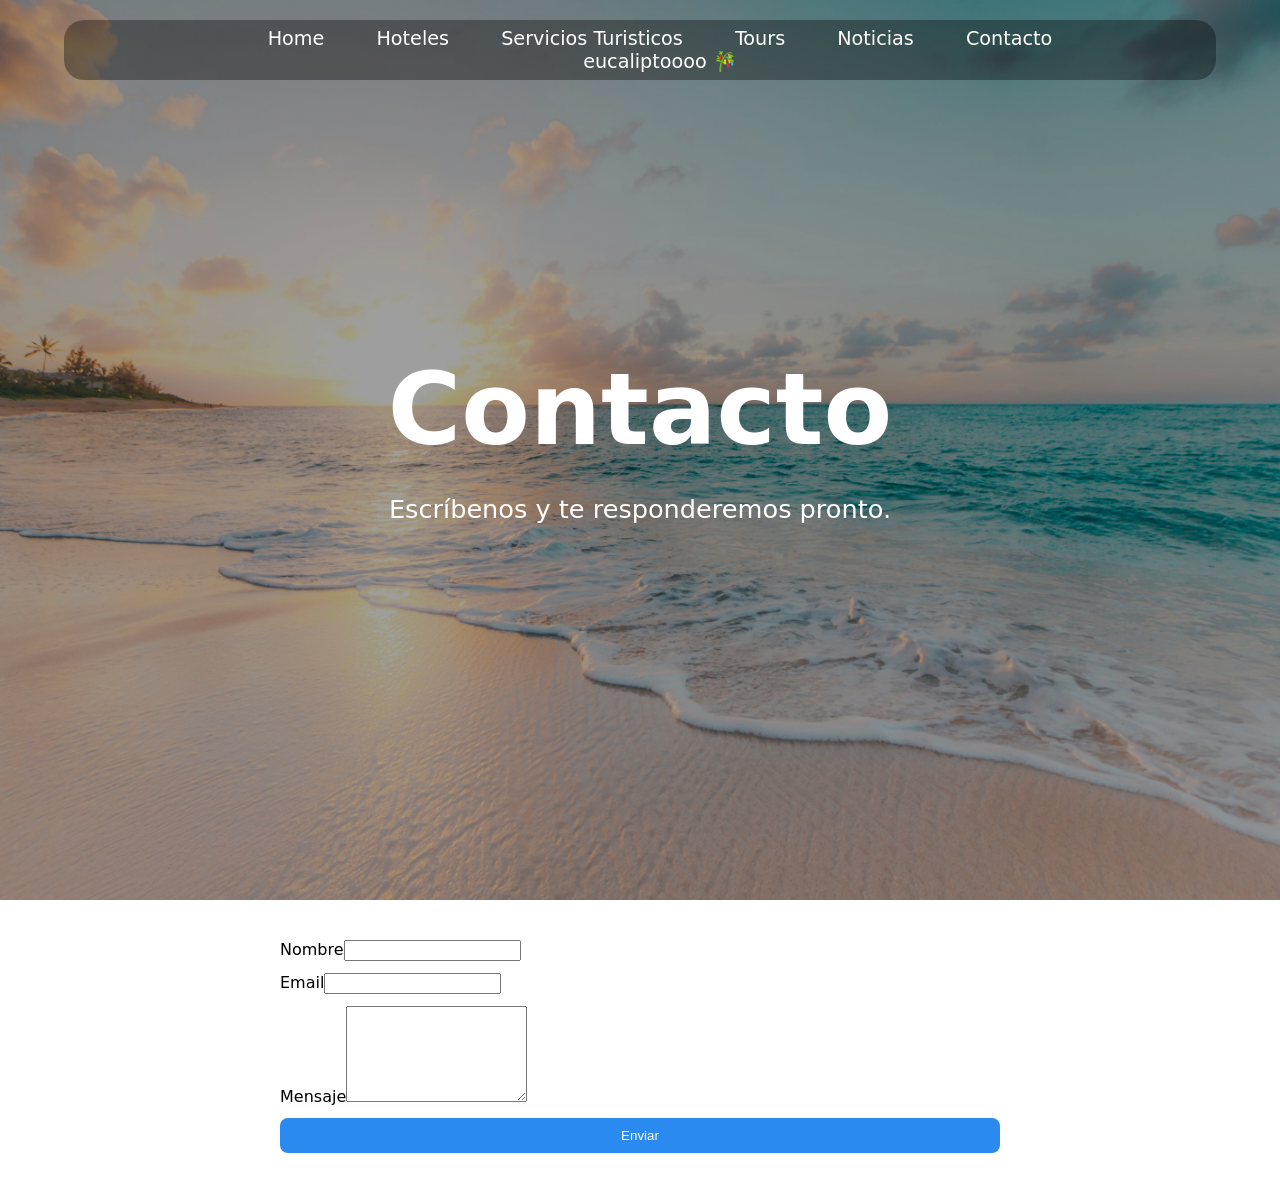
==== contacto.html @ 59dd130c "Se agregaron imagenes nuevas al carrusel y se crearon nuevas paginas html para contacto y noticias a" ====
<!DOCTYPE html>
<html lang="es">
<head>
    <meta charset="UTF-8">
    <meta name="viewport" content="width=device-width, initial-scale=1.0">
    <link rel="preconnect" href="https://fonts.googleapis.com">
    <link rel="preconnect" href="https://fonts.gstatic.com" crossorigin>
    <link href="https://fonts.googleapis.com/css2?family=Alatsi&display=swap" rel="stylesheet">
    <title>Contacto - Costa Michoacán</title>
    <link rel="stylesheet" href="index.css">
</head>
<body>
    <main>
        <section id="Titulo">
            <nav>
                <div class="container">
                    <input type="checkbox" id="menu-toggle" style="display: none;">
                    <label for="menu-toggle" class="des-menu">&#9776</label>
                    <ul id="menu" class="menu">
                        <li><a href="index.html">Home</a></li>
                        <li><a href="hoteles.html">Hoteles</a></li>
                        <li><a href="serviciosTuristicos.html">Servicios Turisticos</a></li>
                        <li><a href="Tours.html">Tours</a></li>
                        <li><a href="noticias.html">Noticias</a></li>
                        <li><a href="contacto.html">Contacto</a></li>
                        <li><a href="https://www.youtube.com/watch?v=sJ_CGkYJjFk" target="_blank">eucaliptoooo 🎋</a></li>
                    </ul>
                </div>
            </nav>
            <div class="container">
                <h1>Contacto</h1>
                <p style="color:white; font-size:1.6em;">Escríbenos y te responderemos pronto.</p>
            </div>
        </section>

        <section style="padding: 40px; max-width:800px; margin:auto;">
            <form action="#" method="post" style="display:flex; flex-direction:column; gap:12px;">
                <label>Nombre<input type="text" name="name" required></label>
                <label>Email<input type="email" name="email" required></label>
                <label>Mensaje<textarea name="message" rows="6" required></textarea></label>
                <button type="submit" style="padding:10px 18px; border-radius:8px; background:#2b8aef; color:white; border:none;">Enviar</button>
            </form>
        </section>
    </main>
    <div id="bg-carousel" aria-hidden="true"></div>
    <script src="js/carousel.js"></script>
</body>
</html>
---- index.css ----
* {
	box-sizing: border-box;
}

h1 {
	font-size: 4em;
}

body {
	font-family: system-ui, -apple-system, BlinkMacSystemFont, 'Segoe UI', Roboto, Oxygen, Ubuntu, Cantarell, 'Open Sans', 'Helvetica Neue', sans-serif;
	margin: 0;
}

p {
	font-size: 1.5em;
}

#link1 {
	font-size: 1.5em;
}

.container {

	max-width: 1000px;
	margin: auto;
}

.des-menu {
	display: none;
	font-size: 1.5em;
	color: white;
	cursor: pointer;
}

nav {
	border-radius: 20px;
	background-color: rgba(0, 0, 0, 0.345);
	width: 90%;
	margin-top: 20px;
	margin-left: auto;
	margin-right: auto;
	position: fixed;
	top: 0;
	left: 0;
	right: 0;
	z-index: 1000;
}

nav li {
	list-style: none;
	display: inline;
	margin: 23px;
	justify-content: space-between;
}

nav .container {
	font-size: 1.2em;
	height: 60px;
	display: flex;
	flex-direction: row;
	justify-content: center;
	align-items: center;
	text-align: center;
}

nav .container a {
	color: white;
	margin-top: 0;
	margin-bottom: 0;
	text-decoration: none;
	margin: none;
}

#Titulo {
	height: 100vh;
	align-content: center;
	text-align: center;
	flex-direction: column;
	display: flex;
	color: white;
	/* background default removido: ahora usaremos un contenedor absoluto para el carrusel */
	position: relative; /* necesario para posicionar el carrusel absoluto */
}

#Titulo #texto1 {
	padding: 0px 20px;
	margin: auto;
}

#Titulo h1 {
	margin: 0;
	font-size: 100px;
}

#Playas {
	display: flex;
	flex-direction: row;
	justify-content: space-evenly;
	text-align: center;
	align-items: baseline;
	background-image: linear-gradient(0deg, rgba(0, 0, 0, 0.33)), url(img/jonathan-borba-TlrVTwdg7LA-unsplash.jpg);
	background-repeat: no-repeat;
}

#Playas .containerP {
	align-items: center;
	text-align: center;
	align-content: center;
	background-position: center center;
	background-color: rgb(227, 220, 220);
	min-width: 550px;
	max-width: 1400px;
	width: 30%;
	text-align: left;
	margin: 20px;
	margin-top: 10%;
	border-radius: 20px;
}

#Playas p {
	margin: 0;
	padding: 20px 5px;
	padding-left: 20px;
	color: black;
	justify-content: justify;
	padding: 5px;
}

#Playas h2 {
	font-size: 2em;
	margin: 10px;
}

#Playas .containerP img{
	height: 25px;
	width: 25px;
	margin-right: 10px;
}

#Playas .containerP a {
	color: black;
	font-size: 1.2em;
	margin-left: 20px;
	padding-bottom: 20px;
}

.valoracion {
    position: relative;
    overflow: hidden;
    display: inline-block;
}

.valoracion input {
    position: absolute;
    top: -100px;
}


.valoracion label {
    float: right;
    color: #c1b8b8;
    font-size: 50px; 
}

.valoracion label:hover,
.valoracion label:hover ~ label,
.valoracion input:checked ~ label {
    color: #ffff00;
}

#Playas .hacienda {
	background-image: url("img/hotel_hacienda_trinidad.png");
	margin: auto;
	background-size: cover;
	background-position: center center;
	background-repeat: no-repeat;
	height: 400px;
	width: 350px;
	margin-top: 20px;
}

#Playas .camilaPalace {
	background-image: url("img/hotel_Camila_Palace.png");
	margin: auto;
	background-size: cover;
	background-position: center center;
	background-repeat: no-repeat;
	height: 400px;
	width: 350px;
	margin-top: 20px;
}

#Playas .kalakiAtl {
	background-image: url("img/hotel_Kalaki_Atl.png");
	margin: auto;
	background-size: cover;
	background-position: center center;
	background-repeat: no-repeat;
	height: 400px;
	width: 350px;
	margin-top: 20px;
}

#Playas .lasPeñas {
	background-image: url("img/hotel_las_penas.png");
	margin: auto;
	background-size: cover;
	background-position: center center;
	background-repeat: no-repeat;
	height: 400px;
	width: 350px;
	margin-top: 20px;
}

#servicios {
	display: flex;
	flex-direction: column;
	justify-content: space-between;
	text-align: center;
	align-items: center;
	background-image: linear-gradient(0deg, rgba(0, 0, 0, 0.33)), url(img/jonathan-borba-TlrVTwdg7LA-unsplash.jpg);
	height: auto;
}

#servicios h1 {
	font-size: 5em;
	margin: 10px;
	text-align: center;
	color: white;
	margin-top: 100px;
}

#servicios #servicio1, #servicio2, #servicio3 {
	width: 90%;
	height: 200px;
	background-color: rgba(255, 255, 255, 0.33);
	border-radius: 100px;
	margin: 20px;
	align-items: right;
	display: flex;
	flex-direction: row;
	justify-content: space-between;	
}

#servicios #imgServicio1, #imgServicio2, #imgServicio3 {
	height: 100%;
	width: 50%;
	background-repeat: no-repeat;
	background-size: cover;
	border-radius: 100px;
	background-position-y: -100px;
}

#servicios #imgServicio1{
	background-image: url(img/servicios_boda_playa.jpeg);
}
#servicios #imgServicio2{
	background-image: url(img/servicios_spa.jpg);
}

#servicios #imgServicio3{
	background-image: url(img/ElFaro.jpg);
}

#servicios #texto {
	font-size: 2.5em;
	color: white;
	display: grid;
	place-items: center;
	width:45%;
}

#servicios a{
	color: white;
	text-decoration: none;
}

#Bodas {
	background-image: linear-gradient(0deg, rgba(0, 0, 0, 0.33)), url(img/boda_playa.jpg);
	background-size: cover;
	background-position: center center;
	background-repeat: no-repeat;
	height: auto;
	margin-top: 0;
	display: flex;
}

#Bodas #texto1{
	display: grid;
	place-content: center;
	color: white;
	text-align: left;
	background-color: rgba(0, 0, 0, 0.33);
	border-radius: 20px;
	width: 45%;
	margin-left: 5%;
	margin-top: 100px;
}

#Bodas #texto1 p{
	text-align: justify;
	margin: 20px;
	margin-left: 50px;
	margin-right: 50px;
	font-size: 2.2em
}

#Bodas .textos{
	display: flex;
	flex-direction: column;
	justify-content: space-between;
	width: 45%;
	margin-left: 5%;
	margin-right: 5%;
	margin-top: 100px;
}

#Bodas #texto2, #texto3, #texto4, #texto5{
	color: white;
	text-align: center;
	font-size: clamp(0.8em, 1.5rem, 1.5em);
	background-color: rgba(0, 0, 0, 0.33);
	border-radius: 20px;
	height: auto;
}

#Bodas #texto5{
	margin-bottom: 100px;
}

#Bodas h2{
	color: white;
	text-align: left;
	height: auto;
	margin: 0;
	margin-left: 10px;
	margin-top: 10px;
}

#Bodas p{
	text-align: left;
	margin-left: 10px;
	margin: 5px;
}

#Tours {
	display: flex;
	flex-direction: row;
	justify-content: space-evenly;
	text-align: center;
	align-items: baseline;
	background-image: linear-gradient(0deg, rgba(0, 0, 0, 0.33)), url(img/jonathan-borba-TlrVTwdg7LA-unsplash.jpg);
	background-repeat: no-repeat;
}

#Tours .containerP {
	align-items: center;
	text-align: center;
	align-content: center;
	background-position: center center;
	background-color: rgb(227, 220, 220);
	min-width: 550px;
	max-width: 1400px;
	width: 30%;
	text-align: left;
	margin: 20px;
	margin-top: 10%;
	border-radius: 20px;
}


#Tours .Ixtapilla, .albercas, .bucerias {
	background-repeat: no-repeat;
	background-position: center center;
	background-size: cover;
	overflow: hidden;
	height: 400px;
	width: 350px; 
	margin: auto auto;
	margin-top: 20px;
}

#Tours .Ixtapilla img, .albercas img, .bucerias img {
	width: 100%;
	height: 100%;
}



@media (max-width: 720px) {

	nav {
		margin: 10px;
		width: 65px;
		height: 65px;
		border-radius: 50%;
	}
	
	.des-menu {
		display: block;
		margin: auto;
	}

	#menu {
		display: none;
		flex-direction: column;
		position: absolute; 
		left: 0;
		top: 70px;
		width: 150px;
		padding: 10px 0;
		text-align: center;
		background-color: rgba(0, 0, 0, 0.50);
		border-radius: 20px;
	}

	#menu-toggle:checked ~ #menu {
		display: flex;
	}

	#menu li {
		margin: 10px 0;
	}

	#Titulo h1 {
		font-size: 4em;
		font-family: "Alatsi", sans-serif;
		font-weight: 400;
		font-style: normal;

	}

	#Playas {
		flex-direction: column;
		height: auto;
		width: 100%;
	}

	#Titulo #texto1 {
		font-size: 2em;
		margin: auto;
		padding: 0 10px;

	}

	#Playas .containerP {
		min-width: auto;
		margin: 10px auto;
		padding: 10px;
		width: 90%;
		margin-top: 20px;
	}

	#Playas #textP1 {
		width: 50%;
		text-align: left;
		width: auto;
		margin-top: 20px;
		margin-left: 5%;
		margin-right: 5%;
		font-size: 60px;
		padding-bottom: 10%;

	}

	#Playas #linkFaro {
		margin-top: 20px;
		font-size: 1.5em;
		margin-left: 5%;
		margin-bottom: 20px;
	}

	#Playas .hacienda{
		width: auto;
		height: 300px;
		margin: auto;
		margin-top: 10px;
	}

	#Playas .camilaPalace{
		width: auto;
		height: 300px;
		margin: auto;
		margin-top: 10px;
	}

	#Playas .kalakiAtl{
		width: auto;
		height: 300px;
		margin: auto;
		margin-top: 10px;
	}

	#Playas .lasPeñas{
		width: auto;
		height: 300px;
		margin: auto;
		margin-top: 10px;
	}

	#servicios h1 {
		font-size: 3em;
		margin-top: 50px;
	}

	#imgServicio1, #imgServicio2, #imgServicio3 {
		display: none;
	}

	#servicios #texto {
		font-size: 1.5em;
		width: 100%;
	}

	#Bodas {
		flex-direction: column;
		height: auto;
	}

	#Bodas #texto1{
		width: 90%;
		margin-left: auto;
		margin-right: auto;
		margin-top: 50px;
		font-size: 0.5em;
	}

	#Bodas .textos{
		width: 90%;
		margin-top: 50px;
		font-size: 0.5em;
	}

	#Bodas #texto2, #texto3, #texto4, #texto5{
		margin-bottom: 20px;
	}
}

.service-text span {
	display: inline-block;
	transition: transform 220ms cubic-bezier(.2,.9,.2,1), color 220ms;
	will-change: transform;
	cursor: default;
}
.service-text span.grow {
	transform: scale(1.35);
	color: #ffeb3b;
}
.service-text {
	cursor: pointer;
	-webkit-user-select: none;
	user-select: none;
}

#bg-carousel {
	position: absolute;
	inset: 0;
	z-index: -1; 
	overflow: hidden;
}

#bg-carousel .slide {
	position: absolute;
	inset: 0;
	background-size: cover;
	background-position: center center;
	background-repeat: no-repeat;
	opacity: 0;
	transition: opacity 1s ease-in-out;
}

#bg-carousel .slide.show {
	opacity: 1;
}

#bg-carousel::after {
	content: '';
	position: absolute;
	inset: 0;
	background: linear-gradient(0deg, rgba(0,0,0,0.33), rgba(0,0,0,0.33));
	pointer-events: none;
}

.news-list {
	width: 100%;
}
.news-strip {
	display: block;
	width: 90%;
	background: rgba(255,255,255,0.06);
	color: white;
	padding: 24px 40px;
	box-sizing: border-box;
	border-top: 1px solid rgba(255,255,255,0.06);
	border-bottom: 1px solid rgba(0,0,0,0.12);
	transition: transform 220ms ease, background 220ms;
}

#noticias {
	background-image: linear-gradient(0deg, rgba(0, 0, 0, 0.33)), url(img/jonathan-borba-TlrVTwdg7LA-unsplash.jpg);
	background-size: cover;
	background-position: center center;
	background-repeat: no-repeat;
	color: white;
	margin:none;
	height: 150vh;
}

#noticias h1 {
	text-align: center;
	margin-top: 0	;
	padding-top: 40px;
}

.news-strip{
	margin-bottom: 50px;
}
.news-strip h3 {
	margin: 0 0 6px 0;
	font-size: 1.6em;
}
.news-strip p {
	margin: 0;
	opacity: 0.95;
}
.news-strip:hover {
	transform: scale(1.02);
	background: rgba(255,255,255,0.10);
}

@media (max-width: 720px) {
	.news-strip {
		padding: 18px 20px;
	}
	.news-strip h3 { font-size: 1.3em; }
}
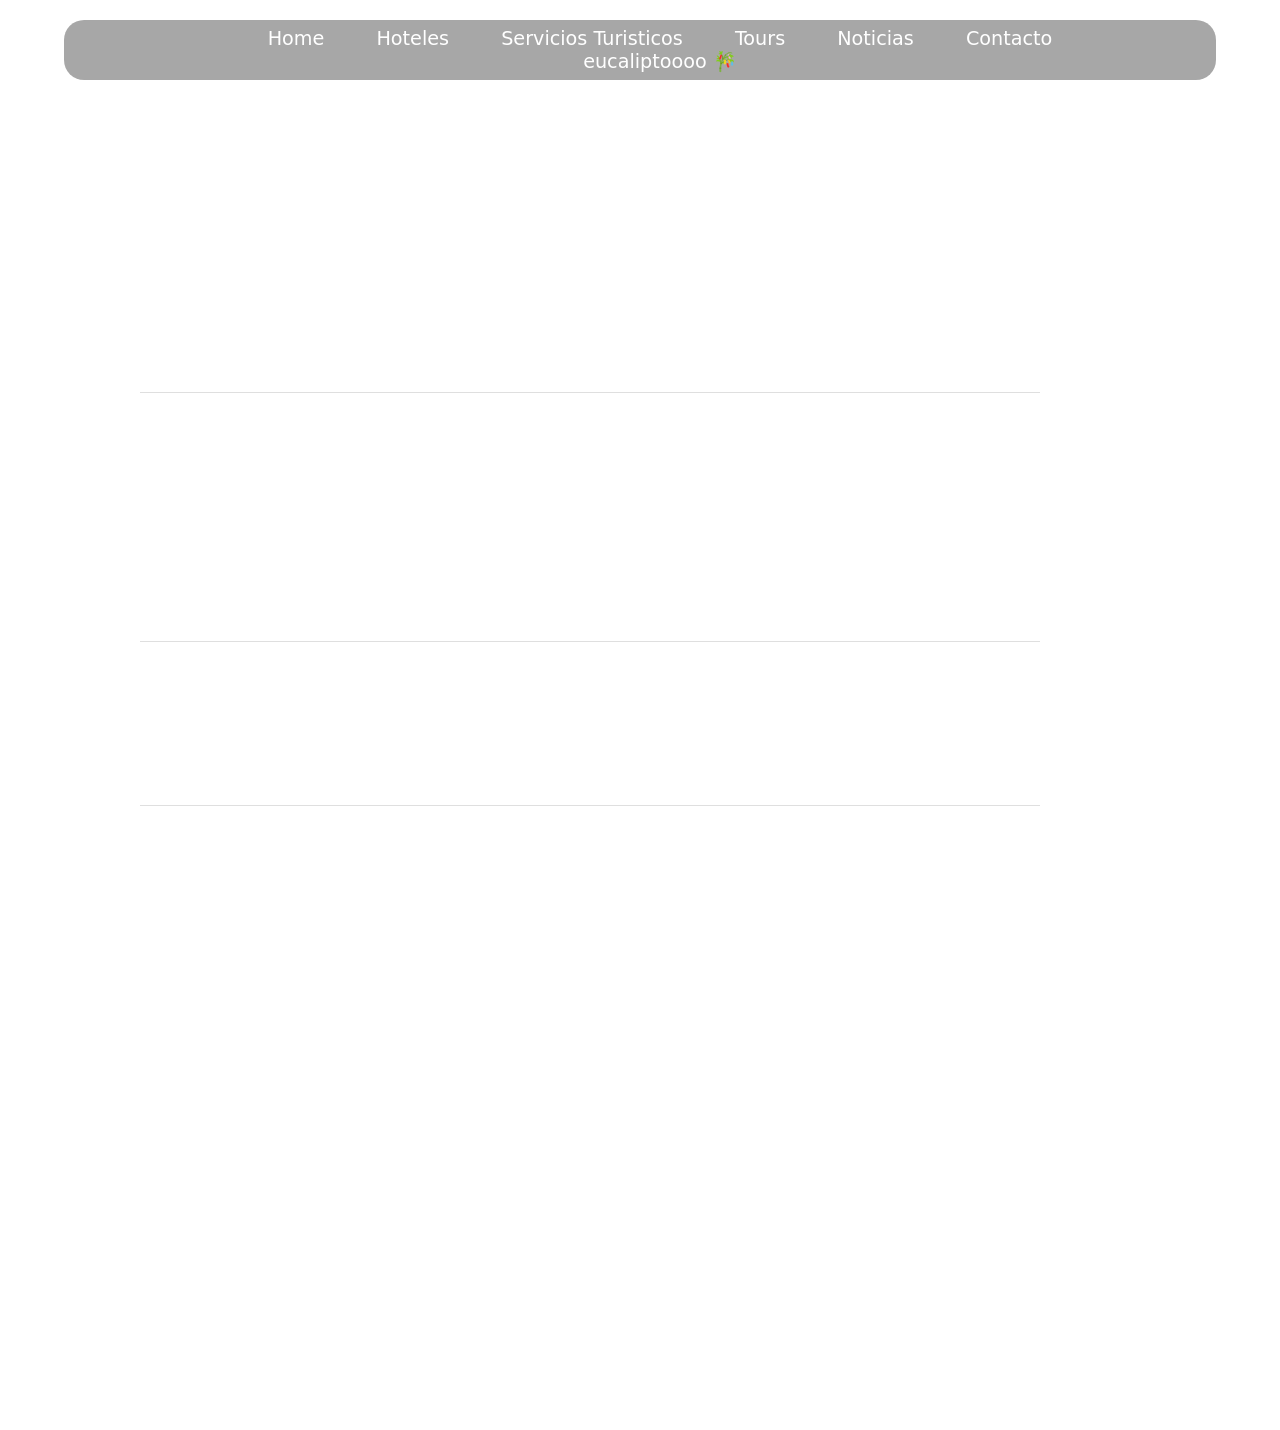
==== commit e7043318: "Contactos alv" ====
--- a/contacto.html
+++ b/contacto.html
@@ -11,7 +11,7 @@
 </head>
 <body>
     <main>
-        <section id="Titulo">
+        <section id="noticias">
             <nav>
                 <div class="container">
                     <input type="checkbox" id="menu-toggle" style="display: none;">
@@ -30,19 +30,40 @@
             <div class="container">
                 <h1>Contacto</h1>
                 <p style="color:white; font-size:1.6em;">Escríbenos y te responderemos pronto.</p>
+
+                <div class="news-strip">
+                <div class="container">
+                    <h3>Oficinas:</h3>
+                    <p>Encuentranos en nuestra oficina en Av. Lázaro Cardenas #3141 en Coahuayana de Hidalgo, Michoacán ó contactanos al 3131592502 en horario de 8:00 a.m. a 6:00 </p>
+                </div>
+            </div>
+
+            <div class="news-strip">
+                <div class="container">
+                    <h3>Redes Sociales:</h3>
+
+                    <ul style="font-size: 22px;">
+                    
+                        <li>Facebook: Costa Michoacán</li>
+                        <li>Instagram: Costa.Michoacán</li>
+                        <li>X: costa_michoacan</li>
+                    </ul>
+                </div>
+            </div>
+
+            <div class="news-strip">
+                <div class="container">
+                    <h3>Correo:</h3>
+                    <p>costamichoacan@gmail.com</p>
+                </div>
+            </div>
             </div>
         </section>
 
         <section style="padding: 40px; max-width:800px; margin:auto;">
-            <form action="#" method="post" style="display:flex; flex-direction:column; gap:12px;">
-                <label>Nombre<input type="text" name="name" required></label>
-                <label>Email<input type="email" name="email" required></label>
-                <label>Mensaje<textarea name="message" rows="6" required></textarea></label>
-                <button type="submit" style="padding:10px 18px; border-radius:8px; background:#2b8aef; color:white; border:none;">Enviar</button>
-            </form>
+           
         </section>
     </main>
-    <div id="bg-carousel" aria-hidden="true"></div>
-    <script src="js/carousel.js"></script>
+
 </body>
 </html>
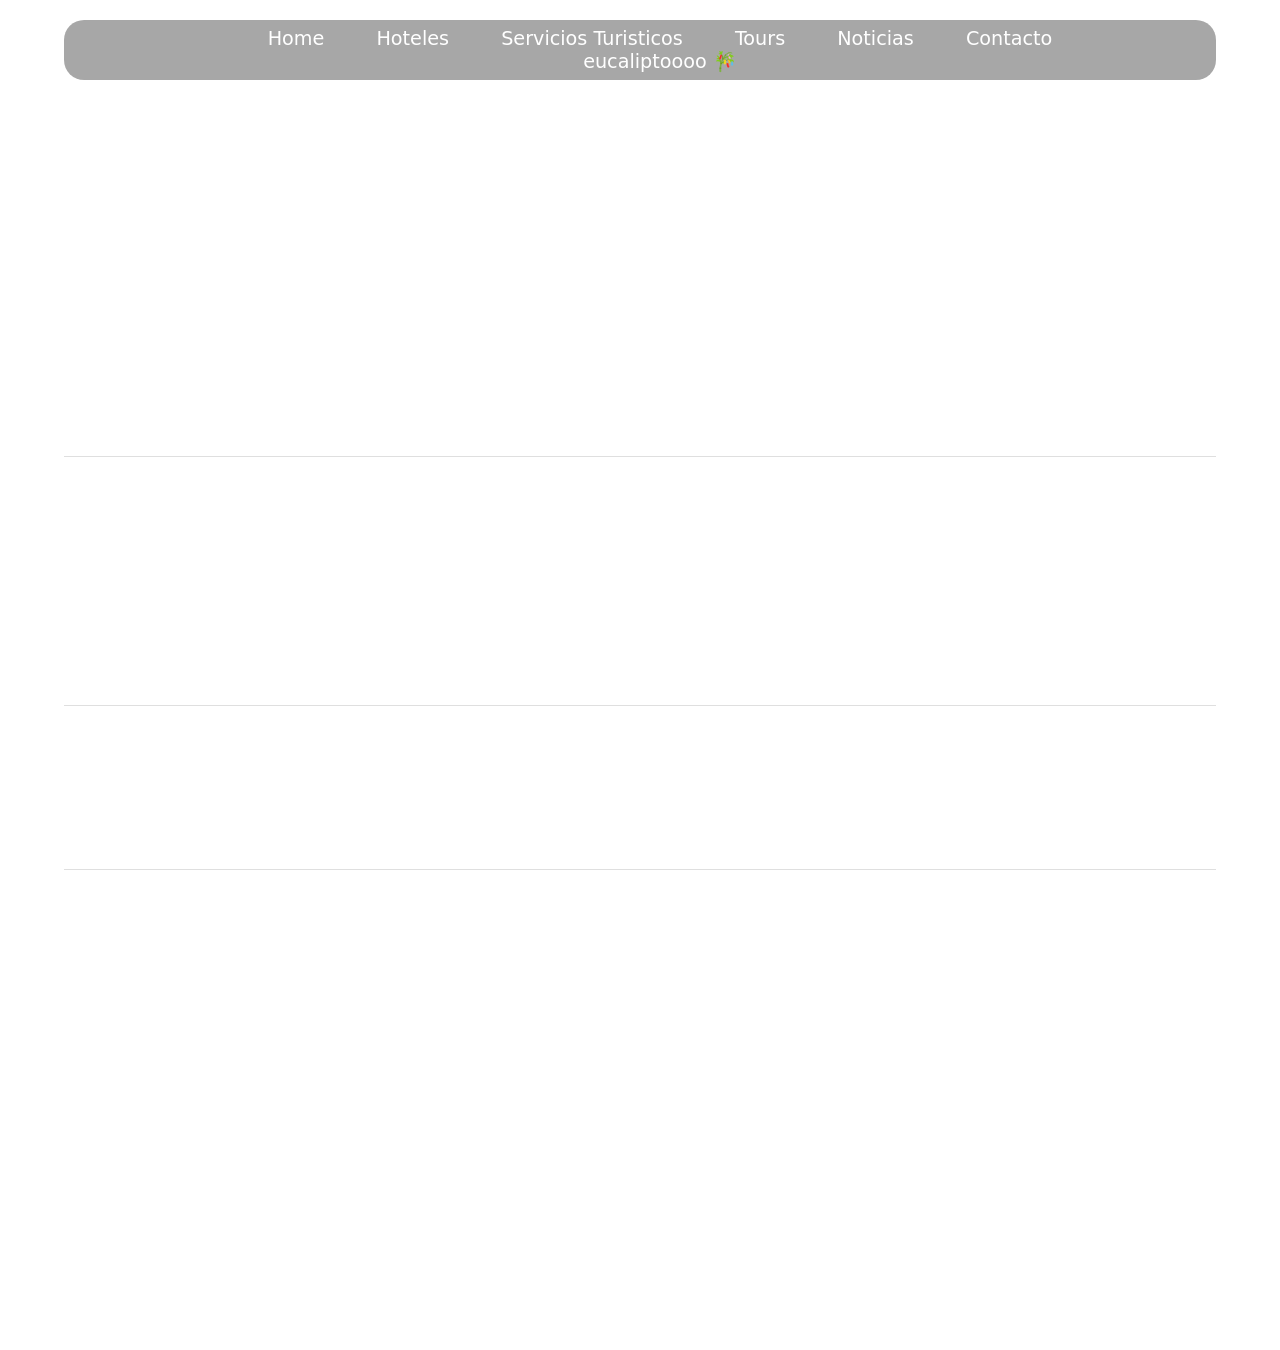
==== commit f349a49e: "Se agregaron cambios en los img para favorecer la accesibilidad visual de las imágenes en la página " ====
--- a/contacto.html
+++ b/contacto.html
@@ -30,8 +30,9 @@
             <div class="container">
                 <h1>Contacto</h1>
                 <p style="color:white; font-size:1.6em;">Escríbenos y te responderemos pronto.</p>
-
-                <div class="news-strip">
+            </div>
+            
+            <div class="news-strip">
                 <div class="container">
                     <h3>Oficinas:</h3>
                     <p>Encuentranos en nuestra oficina en Av. Lázaro Cardenas #3141 en Coahuayana de Hidalgo, Michoacán ó contactanos al 3131592502 en horario de 8:00 a.m. a 6:00 </p>
@@ -57,11 +58,6 @@
                     <p>costamichoacan@gmail.com</p>
                 </div>
             </div>
-            </div>
-        </section>
-
-        <section style="padding: 40px; max-width:800px; margin:auto;">
-           
         </section>
     </main>
 
--- a/index.css
+++ b/index.css
@@ -168,182 +168,7 @@
     color: #ffff00;
 }
 
-#Playas .hacienda {
-	background-image: url("img/hotel_hacienda_trinidad.png");
-	margin: auto;
-	background-size: cover;
-	background-position: center center;
-	background-repeat: no-repeat;
-	height: 400px;
-	width: 350px;
-	margin-top: 20px;
-}
-
-#Playas .camilaPalace {
-	background-image: url("img/hotel_Camila_Palace.png");
-	margin: auto;
-	background-size: cover;
-	background-position: center center;
-	background-repeat: no-repeat;
-	height: 400px;
-	width: 350px;
-	margin-top: 20px;
-}
-
-#Playas .kalakiAtl {
-	background-image: url("img/hotel_Kalaki_Atl.png");
-	margin: auto;
-	background-size: cover;
-	background-position: center center;
-	background-repeat: no-repeat;
-	height: 400px;
-	width: 350px;
-	margin-top: 20px;
-}
-
-#Playas .lasPeñas {
-	background-image: url("img/hotel_las_penas.png");
-	margin: auto;
-	background-size: cover;
-	background-position: center center;
-	background-repeat: no-repeat;
-	height: 400px;
-	width: 350px;
-	margin-top: 20px;
-}
-
-#servicios {
-	display: flex;
-	flex-direction: column;
-	justify-content: space-between;
-	text-align: center;
-	align-items: center;
-	background-image: linear-gradient(0deg, rgba(0, 0, 0, 0.33)), url(img/jonathan-borba-TlrVTwdg7LA-unsplash.jpg);
-	height: auto;
-}
-
-#servicios h1 {
-	font-size: 5em;
-	margin: 10px;
-	text-align: center;
-	color: white;
-	margin-top: 100px;
-}
-
-#servicios #servicio1, #servicio2, #servicio3 {
-	width: 90%;
-	height: 200px;
-	background-color: rgba(255, 255, 255, 0.33);
-	border-radius: 100px;
-	margin: 20px;
-	align-items: right;
-	display: flex;
-	flex-direction: row;
-	justify-content: space-between;	
-}
-
-#servicios #imgServicio1, #imgServicio2, #imgServicio3 {
-	height: 100%;
-	width: 50%;
-	background-repeat: no-repeat;
-	background-size: cover;
-	border-radius: 100px;
-	background-position-y: -100px;
-}
-
-#servicios #imgServicio1{
-	background-image: url(img/servicios_boda_playa.jpeg);
-}
-#servicios #imgServicio2{
-	background-image: url(img/servicios_spa.jpg);
-}
-
-#servicios #imgServicio3{
-	background-image: url(img/ElFaro.jpg);
-}
-
-#servicios #texto {
-	font-size: 2.5em;
-	color: white;
-	display: grid;
-	place-items: center;
-	width:45%;
-}
-
-#servicios a{
-	color: white;
-	text-decoration: none;
-}
-
-#Bodas {
-	background-image: linear-gradient(0deg, rgba(0, 0, 0, 0.33)), url(img/boda_playa.jpg);
-	background-size: cover;
-	background-position: center center;
-	background-repeat: no-repeat;
-	height: auto;
-	margin-top: 0;
-	display: flex;
-}
-
-#Bodas #texto1{
-	display: grid;
-	place-content: center;
-	color: white;
-	text-align: left;
-	background-color: rgba(0, 0, 0, 0.33);
-	border-radius: 20px;
-	width: 45%;
-	margin-left: 5%;
-	margin-top: 100px;
-}
-
-#Bodas #texto1 p{
-	text-align: justify;
-	margin: 20px;
-	margin-left: 50px;
-	margin-right: 50px;
-	font-size: 2.2em
-}
-
-#Bodas .textos{
-	display: flex;
-	flex-direction: column;
-	justify-content: space-between;
-	width: 45%;
-	margin-left: 5%;
-	margin-right: 5%;
-	margin-top: 100px;
-}
-
-#Bodas #texto2, #texto3, #texto4, #texto5{
-	color: white;
-	text-align: center;
-	font-size: clamp(0.8em, 1.5rem, 1.5em);
-	background-color: rgba(0, 0, 0, 0.33);
-	border-radius: 20px;
-	height: auto;
-}
-
-#Bodas #texto5{
-	margin-bottom: 100px;
-}
-
-#Bodas h2{
-	color: white;
-	text-align: left;
-	height: auto;
-	margin: 0;
-	margin-left: 10px;
-	margin-top: 10px;
-}
-
-#Bodas p{
-	text-align: left;
-	margin-left: 10px;
-	margin: 5px;
-}
-
-#Tours {
+#Playas {
 	display: flex;
 	flex-direction: row;
 	justify-content: space-evenly;
@@ -351,9 +176,12 @@
 	align-items: baseline;
 	background-image: linear-gradient(0deg, rgba(0, 0, 0, 0.33)), url(img/jonathan-borba-TlrVTwdg7LA-unsplash.jpg);
 	background-repeat: no-repeat;
-}
-
-#Tours .containerP {
+	background-position: center center;
+	background-size: cover;
+	height: auto;
+}
+
+#Playas .containerP {
 	align-items: center;
 	text-align: center;
 	align-content: center;
@@ -368,8 +196,7 @@
 	border-radius: 20px;
 }
 
-
-#Tours .Ixtapilla, .albercas, .bucerias {
+#Playas .hacienda,  .kalakiAtl, .lasPeñas, .camilaPalace {
 	background-repeat: no-repeat;
 	background-position: center center;
 	background-size: cover;
@@ -380,7 +207,212 @@
 	margin-top: 20px;
 }
 
-#Tours .Ixtapilla img, .albercas img, .bucerias img {
+#Playas .hacienda img {
+	width: 90%;
+	height: 90%;
+	margin-top: 20px;
+	margin-left: 30px;
+	margin-right: 30px;
+}
+
+#Playas .camilaPalace img {
+	width: 90%;
+	height: 90%;
+	margin-top: 20px;
+	margin-left: 30px;
+	margin-right: 30px;
+}
+
+#Playas .kalakiAtl img{
+	width: 90%;
+	height: 90%;
+	margin-top: 20px;
+	margin-left: 30px;
+	margin-right: 30px;
+}
+
+#Playas .lasPeñas img {
+	width: 90%;
+	height: 90%;
+	margin-top: 20px;
+	margin-left: 30px;
+	margin-right: 30px;
+}
+
+#servicios {
+	display: flex;
+	flex-direction: column;
+	justify-content: space-evenly;
+	text-align: center;
+	align-items: center;
+	background-image: linear-gradient(0deg, rgba(0, 0, 0, 0.33)), url(img/jonathan-borba-TlrVTwdg7LA-unsplash.jpg);
+	height: 100vh;
+	background-position: center center;
+	background-size: cover;
+}
+
+#servicios h1 {
+	font-size: 5em;
+	margin: 10px;
+	text-align: center;
+	color: white;
+	margin-top: 100px;
+}
+
+#servicios #servicio1, #servicio2, #servicio3 {
+	width: 90%;
+	height: 200px;
+	background-color: rgba(255, 255, 255, 0.33);
+	border-radius: 100px;
+	margin: 20px;
+	align-items: right;
+	display: flex;
+	flex-direction: row;
+	justify-content: space-between;	
+}
+
+#servicios #imgServicio1, #imgServicio2, #imgServicio3 {
+	height: 100%;
+	width: 50%;
+	background-repeat: no-repeat;
+	background-size: cover;
+	border-radius: 100px;
+	background-position-y: -100px;
+}
+
+#servicios #imgServicio1{
+	background-image: url(img/servicios_boda_playa.jpeg);
+}
+#servicios #imgServicio2{
+	background-image: url(img/servicios_spa.jpg);
+}
+
+#servicios #imgServicio3{
+	background-image: url(img/ElFaro.jpg);
+}
+
+#servicios #texto {
+	font-size: 2.5em;
+	color: white;
+	display: grid;
+	place-items: center;
+	width:45%;
+}
+
+#servicios a{
+	color: white;
+	text-decoration: none;
+}
+
+#Bodas {
+	background-image: linear-gradient(0deg, rgba(0, 0, 0, 0.33)), url(img/boda_playa.jpg);
+	background-size: cover;
+	background-position: center center;
+	background-repeat: no-repeat;
+	height: auto;
+	margin-top: 0;
+	display: flex;
+}
+
+#Bodas #texto1{
+	display: grid;
+	place-content: center;
+	color: white;
+	text-align: left;
+	background-color: rgba(0, 0, 0, 0.33);
+	border-radius: 20px;
+	width: 45%;
+	margin-left: 5%;
+	margin-top: 100px;
+}
+
+#Bodas #texto1 p{
+	text-align: justify;
+	margin: 20px;
+	margin-left: 50px;
+	margin-right: 50px;
+	font-size: 2.2em
+}
+
+#Bodas .textos{
+	display: flex;
+	flex-direction: column;
+	justify-content: space-between;
+	width: 45%;
+	margin-left: 5%;
+	margin-right: 5%;
+	margin-top: 100px;
+}
+
+#Bodas #texto2, #texto3, #texto4, #texto5{
+	color: white;
+	text-align: center;
+	font-size: clamp(0.8em, 1.5rem, 1.5em);
+	background-color: rgba(0, 0, 0, 0.33);
+	border-radius: 20px;
+	height: auto;
+}
+
+#Bodas #texto5{
+	margin-bottom: 100px;
+}
+
+#Bodas h2{
+	color: white;
+	text-align: left;
+	height: auto;
+	margin: 0;
+	margin-left: 10px;
+	margin-top: 10px;
+}
+
+#Bodas p{
+	text-align: left;
+	margin-left: 10px;
+	margin: 5px;
+}
+
+#Tours {
+	display: flex;
+	flex-direction: row;
+	justify-content: space-evenly;
+	text-align: center;
+	align-items: baseline;
+	background-image: linear-gradient(0deg, rgba(0, 0, 0, 0.33)), url(img/jonathan-borba-TlrVTwdg7LA-unsplash.jpg);
+	background-repeat: no-repeat;
+	background-position: center center;
+	background-size: cover;
+	height: auto;
+}
+
+#Tours .containerP {
+	align-items: center;
+	text-align: center;
+	align-content: center;
+	background-position: center center;
+	background-color: rgb(227, 220, 220);
+	min-width: 550px;
+	max-width: 1400px;
+	width: 30%;
+	text-align: left;
+	margin: 20px;
+	margin-top: 10%;
+	border-radius: 20px;
+}
+
+
+#Tours .Ixtapilla, .albercas, .bucerias, .Dunas {
+	background-repeat: no-repeat;
+	background-position: center center;
+	background-size: cover;
+	overflow: hidden;
+	height: 400px;
+	width: 350px; 
+	margin: auto auto;
+	margin-top: 20px;
+}
+
+#Tours .Ixtapilla img, .albercas img, .bucerias img, .Dunas img {
 	width: 100%;
 	height: 100%;
 }
@@ -607,13 +639,14 @@
 }
 
 #noticias h1 {
-	text-align: center;
-	margin-top: 0	;
-	padding-top: 40px;
+	font-size: 5em;
+	text-align: center;
+	margin-top: 0;
+	padding-top: 100px;
 }
 
 .news-strip{
-	margin-bottom: 50px;
+	margin: auto auto 50px;
 }
 .news-strip h3 {
 	margin: 0 0 6px 0;
